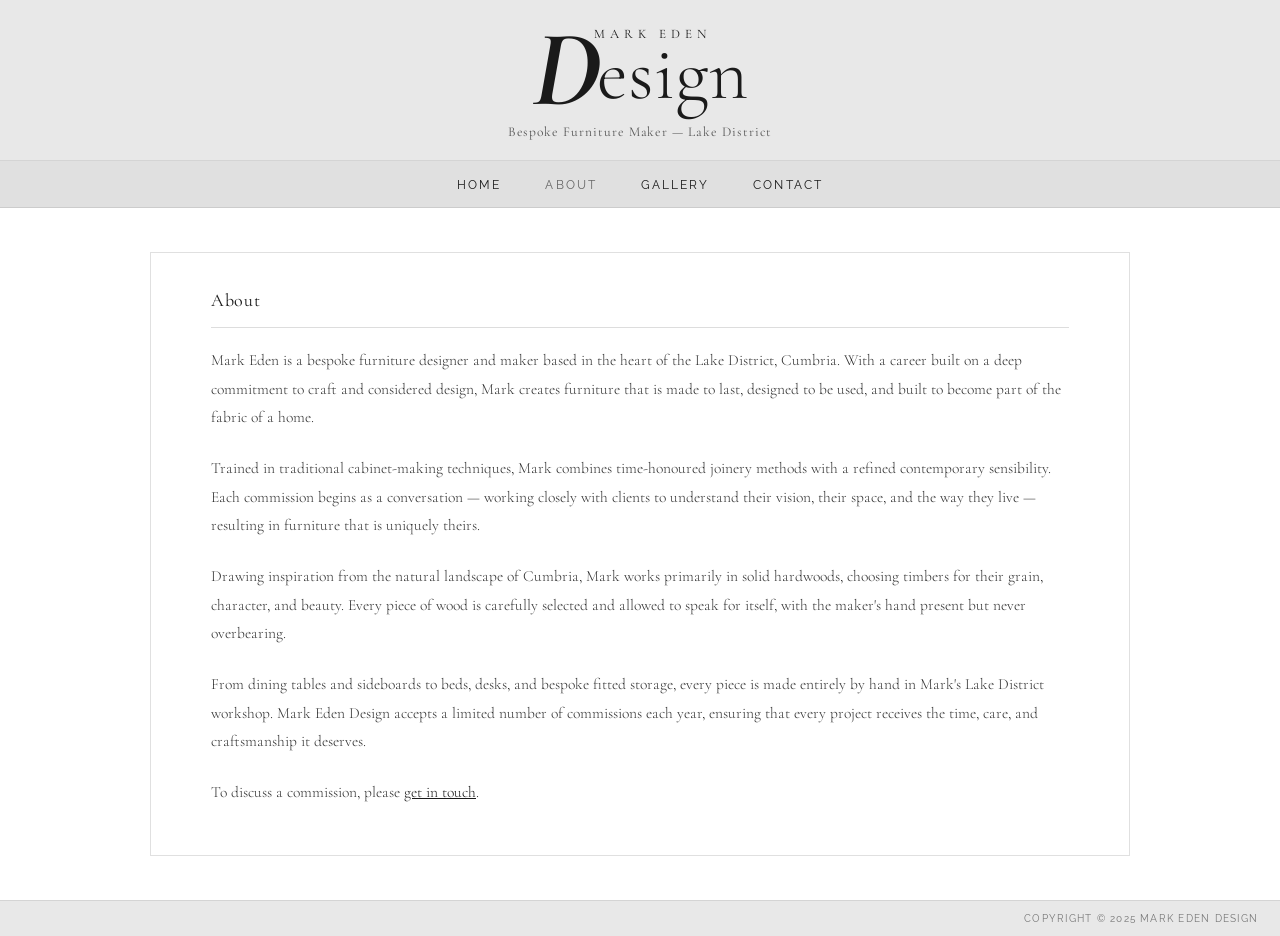
==== about.html @ 38259c17 "Initial commit — Mark Eden Design website Plain HTML/CSS site with home, about, gallery (20 photos) " ====
<!DOCTYPE html>
<html lang="en">
<head>
    <meta charset="UTF-8">
    <meta name="viewport" content="width=device-width, initial-scale=1.0">
    <title>About — Mark Eden Design</title>
    <meta name="description" content="About Mark Eden — bespoke furniture designer and maker based in the Lake District, Cumbria.">
    <link href="https://fonts.googleapis.com/css2?family=Cormorant+Garamond:ital,wght@0,300;0,400;0,600;1,300;1,400;1,700&family=Raleway:wght@300;400&display=swap" rel="stylesheet">
    <link rel="stylesheet" href="styles.css">
</head>
<body>

    <header>
        <div class="logo">
            <div class="logo-wordmark">
                <span class="logo-initial">D</span>
                <span class="logo-name">MARK EDEN</span>
                <span class="logo-esign">esign</span>
            </div>
            <p class="tagline">Bespoke Furniture Maker — Lake District</p>
        </div>
    </header>

    <nav>
        <a href="index.html">HOME</a>
        <a href="about.html" class="active">ABOUT</a>
        <a href="gallery.html">GALLERY</a>
        <a href="contact.html">CONTACT</a>
    </nav>

    <main>
        <div class="content-wrap">
            <h1>About</h1>

            <p>Mark Eden is a bespoke furniture designer and maker based in the heart of the Lake District, Cumbria. With a career built on a deep commitment to craft and considered design, Mark creates furniture that is made to last, designed to be used, and built to become part of the fabric of a home.</p>

            <p>Trained in traditional cabinet-making techniques, Mark combines time-honoured joinery methods with a refined contemporary sensibility. Each commission begins as a conversation — working closely with clients to understand their vision, their space, and the way they live — resulting in furniture that is uniquely theirs.</p>

            <p>Drawing inspiration from the natural landscape of Cumbria, Mark works primarily in solid hardwoods, choosing timbers for their grain, character, and beauty. Every piece of wood is carefully selected and allowed to speak for itself, with the maker's hand present but never overbearing.</p>

            <p>From dining tables and sideboards to beds, desks, and bespoke fitted storage, every piece is made entirely by hand in Mark's Lake District workshop. Mark Eden Design accepts a limited number of commissions each year, ensuring that every project receives the time, care, and craftsmanship it deserves.</p>

            <p>To discuss a commission, please <a href="contact.html" style="color: #1a1a1a;">get in touch</a>.</p>
        </div>
    </main>

    <footer>
        <p>COPYRIGHT &copy; 2025 MARK EDEN DESIGN</p>
    </footer>

</body>
</html>
---- styles.css ----
/* =============================================
   MARK EDEN DESIGN — Styles
   ============================================= */

* {
    margin: 0;
    padding: 0;
    box-sizing: border-box;
}

body {
    font-family: 'Cormorant Garamond', Georgia, serif;
    background: #ffffff;
    color: #1a1a1a;
    min-height: 100vh;
    display: flex;
    flex-direction: column;
}

/* =============================================
   HEADER & LOGO
   ============================================= */

header {
    background: #e8e8e8;
    text-align: center;
    padding: 22px 20px 20px;
    border-bottom: 1px solid #d4d4d4;
}

.logo {
    display: inline-flex;
    flex-direction: column;
    align-items: center;
}

.logo-wordmark {
    position: relative;
    display: inline-flex;
    align-items: flex-end;
    line-height: 1;
}

/* Large decorative initial — mirrors Nathan Day's calligraphic D */
.logo-initial {
    font-family: 'Cormorant Garamond', serif;
    font-style: italic;
    font-weight: 700;
    font-size: 108px;
    line-height: 0.88;
    letter-spacing: -4px;
}

/* Company name sits above esign, to the right of the D */
.logo-name {
    position: absolute;
    top: 6px;
    left: 62px;
    font-family: 'Cormorant Garamond', serif;
    font-size: 13px;
    letter-spacing: 0.38em;
    font-weight: 400;
    white-space: nowrap;
}

/* Completes "Design" */
.logo-esign {
    font-family: 'Cormorant Garamond', serif;
    font-weight: 300;
    font-size: 76px;
    line-height: 1;
    padding-bottom: 5px;
}

.tagline {
    font-family: 'Cormorant Garamond', serif;
    font-size: 13.5px;
    letter-spacing: 0.07em;
    color: #555;
    margin-top: 7px;
    font-weight: 400;
}

/* =============================================
   NAVIGATION
   ============================================= */

nav {
    background: #e0e0e0;
    text-align: center;
    padding: 13px 20px;
    border-bottom: 1px solid #cccccc;
}

nav a {
    text-decoration: none;
    color: #1a1a1a;
    font-family: 'Raleway', sans-serif;
    font-size: 11.5px;
    letter-spacing: 0.18em;
    font-weight: 400;
    margin: 0 20px;
    transition: color 0.2s;
}

nav a:hover,
nav a.active {
    color: #666;
}

/* =============================================
   MAIN / LAYOUT
   ============================================= */

main {
    flex: 1;
}

/* =============================================
   HOME — Signature Piece
   ============================================= */

.home-main {
    display: flex;
    justify-content: center;
    align-items: flex-start;
    padding: 0;
    background: #ffffff;
}

.signature-piece {
    width: 100%;
    max-width: 680px;
    margin: 0 auto;
}

.hero-image {
    width: 100%;
    height: auto;
    display: block;
}

/* Placeholder — remove once you add your image */
.hero-placeholder {
    width: 100%;
    max-width: 680px;
    margin: 30px auto;
    background: #f2f2f2;
    aspect-ratio: 4 / 3;
    display: flex;
    flex-direction: column;
    align-items: center;
    justify-content: center;
    gap: 10px;
    color: #aaa;
}

.hero-placeholder span {
    font-family: 'Raleway', sans-serif;
    font-size: 11px;
    letter-spacing: 0.2em;
}

.hero-placeholder small {
    font-size: 11px;
    letter-spacing: 0.08em;
}

/* =============================================
   CONTENT PAGES — About / Contact
   ============================================= */

.content-wrap {
    max-width: 980px;
    margin: 44px auto;
    padding: 36px 60px 48px;
    background: #ffffff;
    border: 1px solid #e0e0e0;
}

.content-wrap h1 {
    font-family: 'Cormorant Garamond', serif;
    font-size: 18px;
    font-weight: 400;
    letter-spacing: 0.04em;
    margin-bottom: 18px;
    padding-bottom: 16px;
    border-bottom: 1px solid #ddd;
}

.content-wrap p {
    font-size: 15.5px;
    line-height: 1.85;
    margin-bottom: 22px;
    color: #333;
    font-weight: 300;
}

.content-wrap p:last-child {
    margin-bottom: 0;
}

/* =============================================
   GALLERY
   ============================================= */

.gallery-wrap {
    max-width: 1200px;
    margin: 36px auto;
    padding: 0 20px 40px;
}

.gallery-grid {
    display: grid;
    grid-template-columns: repeat(3, 1fr);
    gap: 10px;
}

.gallery-item {
    overflow: hidden;
    cursor: pointer;
    background: #f2f2f2;
}

.gallery-item img {
    width: 100%;
    height: auto;
    display: block;
    transition: transform 0.35s ease;
}

.gallery-item:hover img {
    transform: scale(1.03);
}

/* Placeholder — remove once you add images */
.gallery-placeholder {
    aspect-ratio: 4 / 3;
    display: flex;
    flex-direction: column;
    align-items: center;
    justify-content: center;
    gap: 8px;
    color: #bbb;
}

.gallery-placeholder span {
    font-family: 'Raleway', sans-serif;
    font-size: 10px;
    letter-spacing: 0.18em;
}

/* =============================================
   CONTACT FORM
   ============================================= */

.contact-info {
    margin-bottom: 32px;
}

.contact-form label {
    display: block;
    font-family: 'Raleway', sans-serif;
    font-size: 11px;
    letter-spacing: 0.1em;
    margin-bottom: 6px;
    color: #555;
}

.contact-form input,
.contact-form textarea {
    width: 100%;
    padding: 9px 11px;
    border: 1px solid #ccc;
    font-family: 'Cormorant Garamond', serif;
    font-size: 15px;
    font-weight: 300;
    background: #fafafa;
    margin-bottom: 22px;
    color: #333;
    outline: none;
    transition: border-color 0.2s;
}

.contact-form input:focus,
.contact-form textarea:focus {
    border-color: #888;
}

.contact-form textarea {
    height: 130px;
    resize: vertical;
}

.contact-form button {
    background: #1a1a1a;
    color: #fff;
    border: none;
    padding: 11px 30px;
    font-family: 'Raleway', sans-serif;
    font-size: 10.5px;
    letter-spacing: 0.22em;
    cursor: pointer;
    transition: background 0.2s;
}

.contact-form button:hover {
    background: #444;
}

/* =============================================
   FOOTER
   ============================================= */

footer {
    background: #e8e8e8;
    text-align: right;
    padding: 12px 22px;
    border-top: 1px solid #d4d4d4;
    font-family: 'Raleway', sans-serif;
    font-size: 9.5px;
    letter-spacing: 0.13em;
    color: #777;
}

/* =============================================
   RESPONSIVE
   ============================================= */

@media (max-width: 768px) {
    .logo-initial  { font-size: 78px; }
    .logo-esign    { font-size: 55px; }
    .logo-name     { font-size: 11px; top: 4px; left: 46px; letter-spacing: 0.28em; }
    .tagline       { font-size: 12px; }

    nav a {
        margin: 0 10px;
        font-size: 10.5px;
    }

    .content-wrap {
        margin: 20px 14px;
        padding: 24px 22px 32px;
    }

    .gallery-grid {
        grid-template-columns: repeat(2, 1fr);
        gap: 7px;
    }
}

@media (max-width: 480px) {
    nav a { margin: 0 7px; font-size: 10px; }

    .gallery-grid {
        grid-template-columns: 1fr 1fr;
    }
}
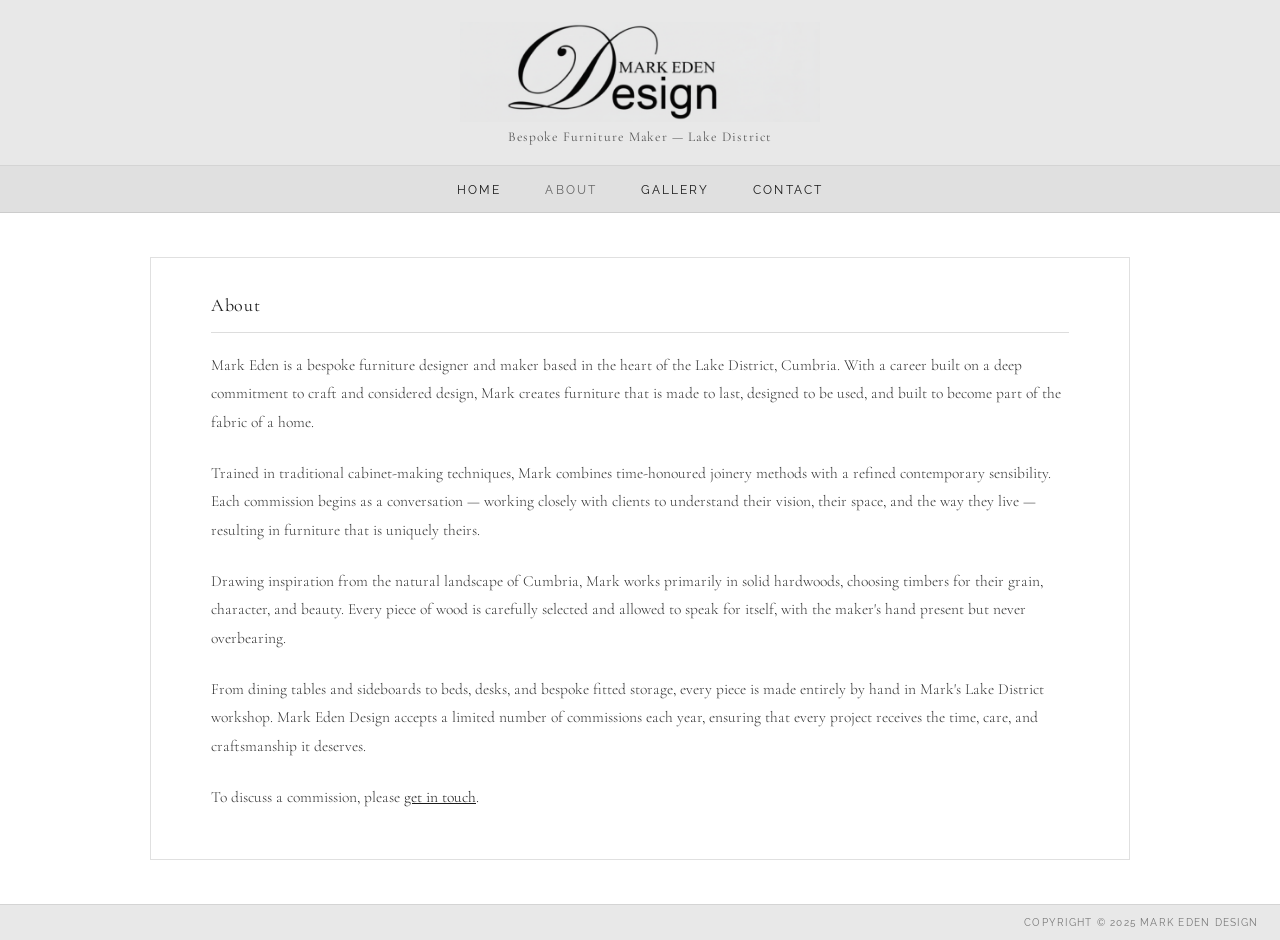
==== commit b3170d0f: "Replace CSS text logo with image logo across all pages Co-Authored-By: Claude Sonnet 4.6 <noreply@an" ====
--- a/about.html
+++ b/about.html
@@ -3,8 +3,19 @@
 <head>
     <meta charset="UTF-8">
     <meta name="viewport" content="width=device-width, initial-scale=1.0">
-    <title>About — Mark Eden Design</title>
+    <title>About Mark Eden — Bespoke Furniture Maker, Lake District | Mark Eden Design</title>
     <meta name="description" content="About Mark Eden — bespoke furniture designer and maker based in the Lake District, Cumbria.">
+    <link rel="canonical" href="https://markedendesign.co.uk/about.html">
+    <meta property="og:title" content="About — Mark Eden Design">
+    <meta property="og:description" content="About Mark Eden — bespoke furniture designer and maker based in the Lake District, Cumbria.">
+    <meta property="og:url" content="https://markedendesign.co.uk/about.html">
+    <meta property="og:type" content="website">
+    <meta property="og:image" content="https://markedendesign.co.uk/images/D3C3C5B1-F526-4684-9266-B3C4C73C8BC1_1_105_c.jpeg">
+    <meta property="og:image:alt" content="Bespoke cherry writing desk by Mark Eden Design">
+    <meta name="twitter:card" content="summary_large_image">
+    <meta name="twitter:title" content="About — Mark Eden Design">
+    <meta name="twitter:description" content="About Mark Eden — bespoke furniture designer and maker based in the Lake District, Cumbria.">
+    <meta name="twitter:image" content="https://markedendesign.co.uk/images/D3C3C5B1-F526-4684-9266-B3C4C73C8BC1_1_105_c.jpeg">
     <link href="https://fonts.googleapis.com/css2?family=Cormorant+Garamond:ital,wght@0,300;0,400;0,600;1,300;1,400;1,700&family=Raleway:wght@300;400&display=swap" rel="stylesheet">
     <link rel="stylesheet" href="styles.css">
 </head>
@@ -12,11 +23,7 @@
 
     <header>
         <div class="logo">
-            <div class="logo-wordmark">
-                <span class="logo-initial">D</span>
-                <span class="logo-name">MARK EDEN</span>
-                <span class="logo-esign">esign</span>
-            </div>
+            <img src="images/logo.png" alt="Mark Eden Design" class="logo-img">
             <p class="tagline">Bespoke Furniture Maker — Lake District</p>
         </div>
     </header>
--- a/styles.css
+++ b/styles.css
@@ -1,6 +1,18 @@
 /* =============================================
    MARK EDEN DESIGN — Styles
    ============================================= */
+
+.sr-only {
+    position: absolute;
+    width: 1px;
+    height: 1px;
+    padding: 0;
+    margin: -1px;
+    overflow: hidden;
+    clip: rect(0, 0, 0, 0);
+    white-space: nowrap;
+    border: 0;
+}
 
 * {
     margin: 0;
@@ -34,42 +46,11 @@
     align-items: center;
 }
 
-.logo-wordmark {
-    position: relative;
-    display: inline-flex;
-    align-items: flex-end;
-    line-height: 1;
-}
-
-/* Large decorative initial — mirrors Nathan Day's calligraphic D */
-.logo-initial {
-    font-family: 'Cormorant Garamond', serif;
-    font-style: italic;
-    font-weight: 700;
-    font-size: 108px;
-    line-height: 0.88;
-    letter-spacing: -4px;
-}
-
-/* Company name sits above esign, to the right of the D */
-.logo-name {
-    position: absolute;
-    top: 6px;
-    left: 62px;
-    font-family: 'Cormorant Garamond', serif;
-    font-size: 13px;
-    letter-spacing: 0.38em;
-    font-weight: 400;
-    white-space: nowrap;
-}
-
-/* Completes "Design" */
-.logo-esign {
-    font-family: 'Cormorant Garamond', serif;
-    font-weight: 300;
-    font-size: 76px;
-    line-height: 1;
-    padding-bottom: 5px;
+.logo-img {
+    max-width: 360px;
+    width: 100%;
+    height: auto;
+    display: block;
 }
 
 .tagline {
@@ -328,9 +309,7 @@
    ============================================= */
 
 @media (max-width: 768px) {
-    .logo-initial  { font-size: 78px; }
-    .logo-esign    { font-size: 55px; }
-    .logo-name     { font-size: 11px; top: 4px; left: 46px; letter-spacing: 0.28em; }
+    .logo-img      { max-width: 260px; }
     .tagline       { font-size: 12px; }
 
     nav a {
